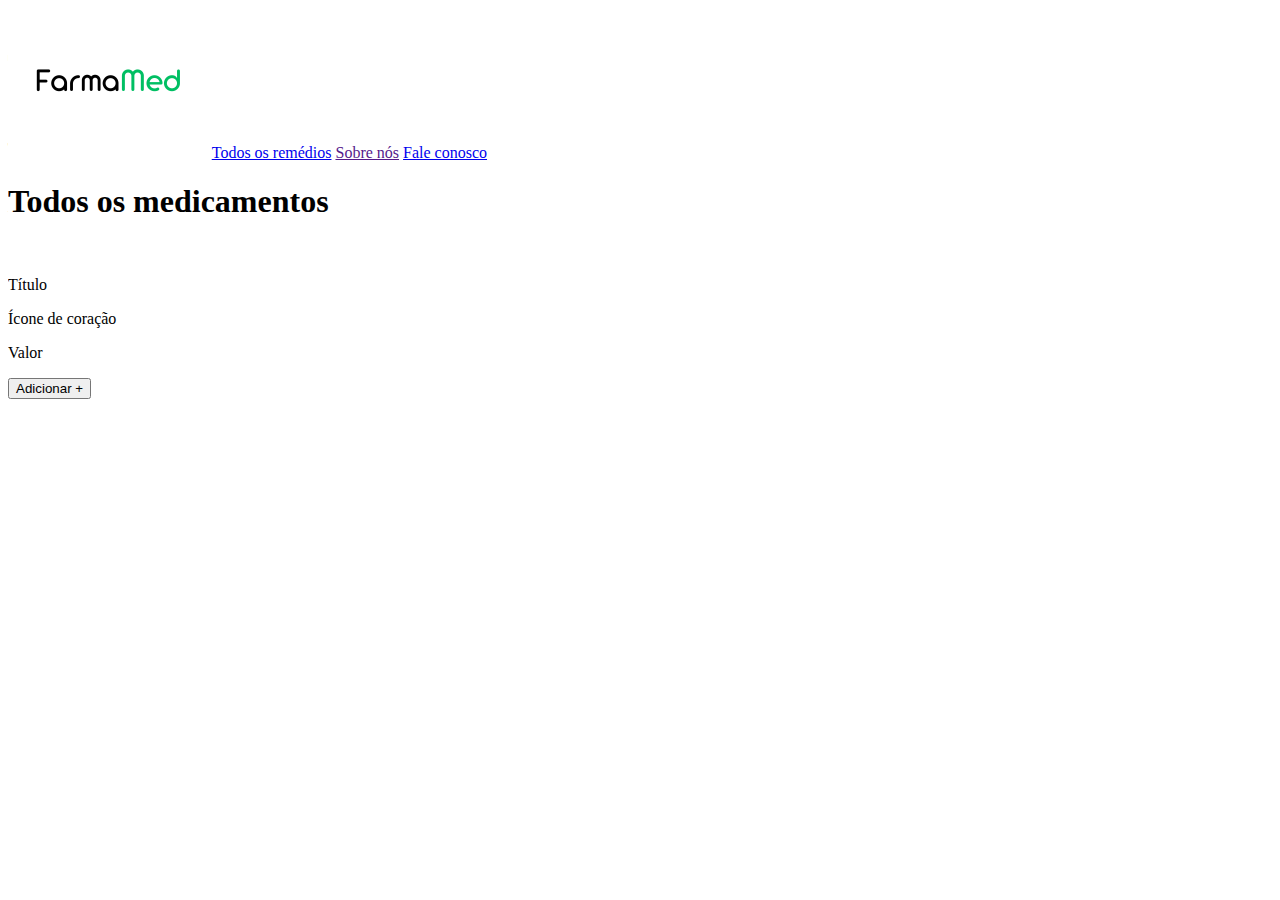
==== index.html @ 1b94706d "HTML finalizado" ====
<!DOCTYPE html>
<html lang="en">
<head>
  <meta charset="UTF-8">
  <meta http-equiv="X-UA-Compatible" content="IE=edge">
  <meta name="viewport" content="width=device-width, initial-scale=1.0">
  <title>FarmaMed</title>
</head>
<body>
  <nav>
    <img src="/assets/img/Logotipo.png" width=200rem />
    <a href="index.html">Todos os remédios</a>
    <a href="">Sobre nós</a>
    <a href="contato.html">Fale conosco</a>
  </nav>
  <section>
    <article>
      <h1>Todos os medicamentos</h1>
      <img />
      <p>Título</p>
      <p>Ícone de coração</p>
      <p>Valor</p>
      <button>Adicionar +</button>
    </article>
  </section>
</body>
</html>
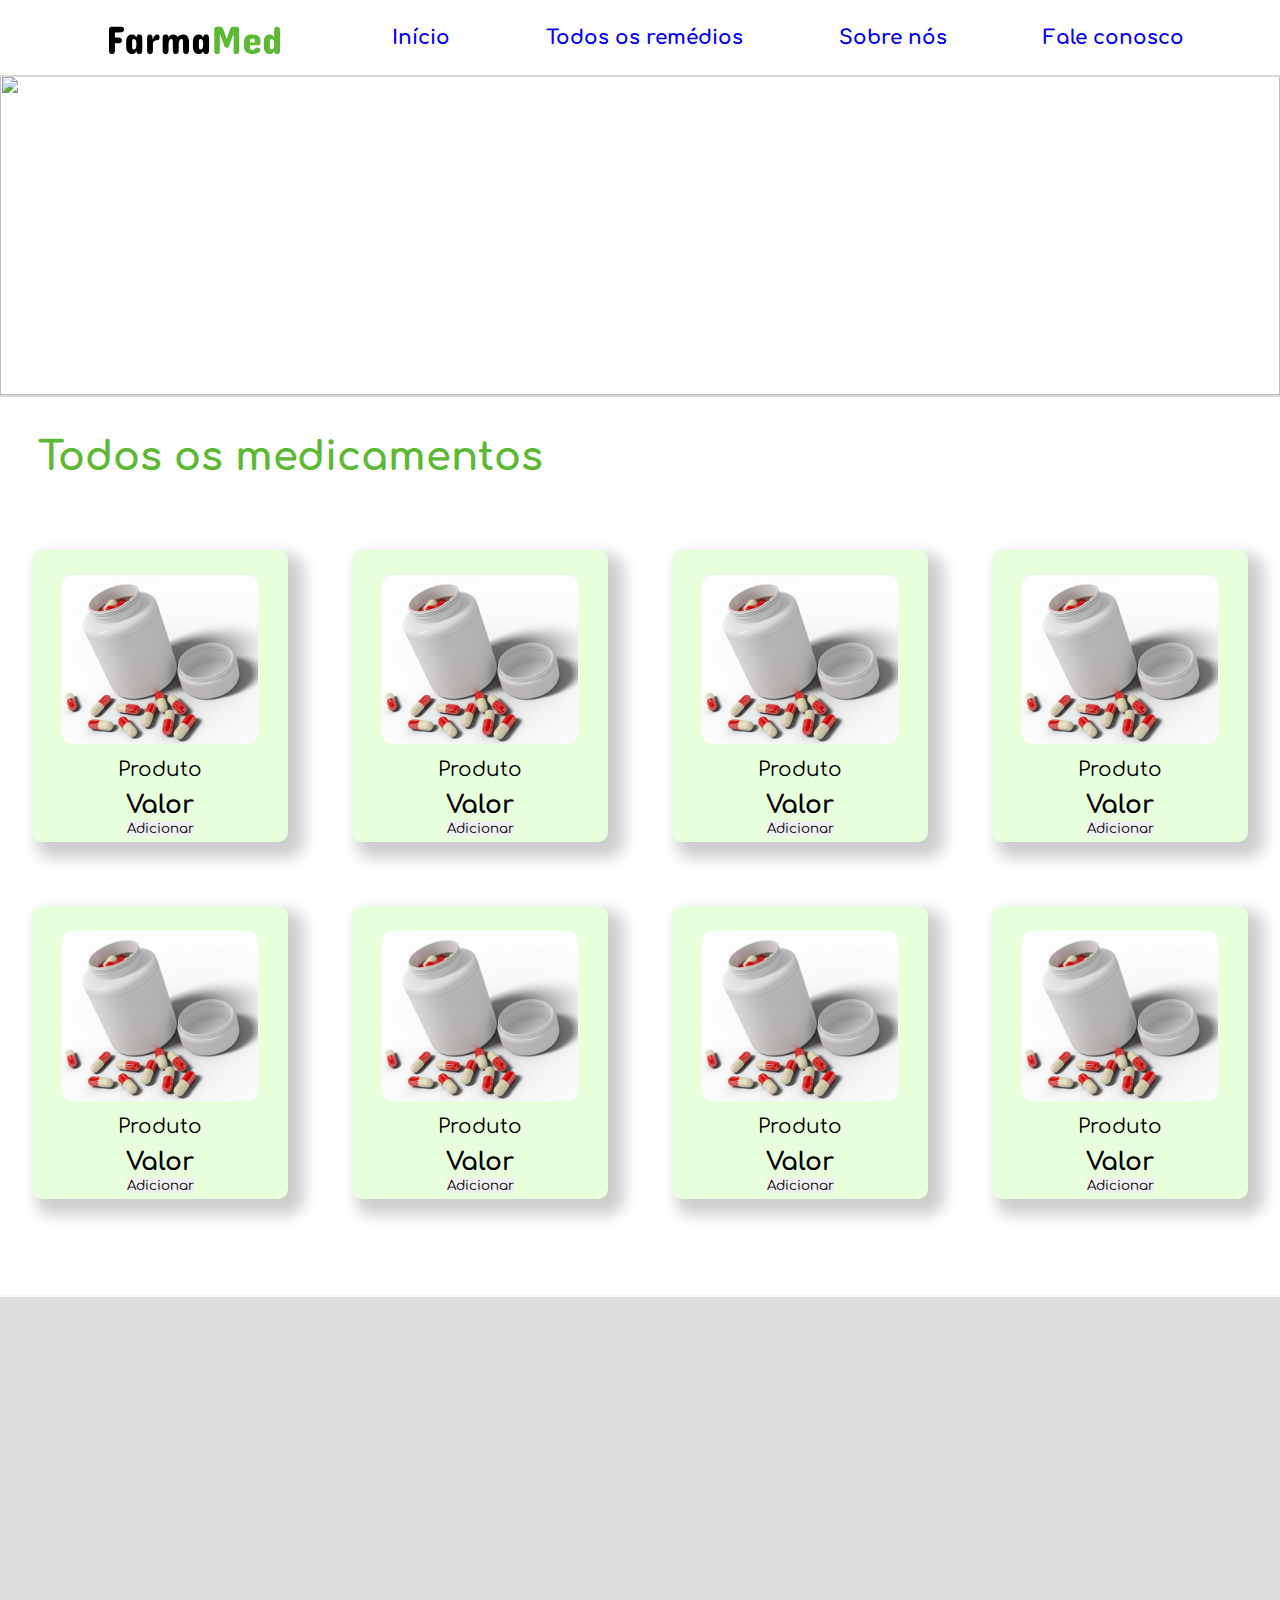
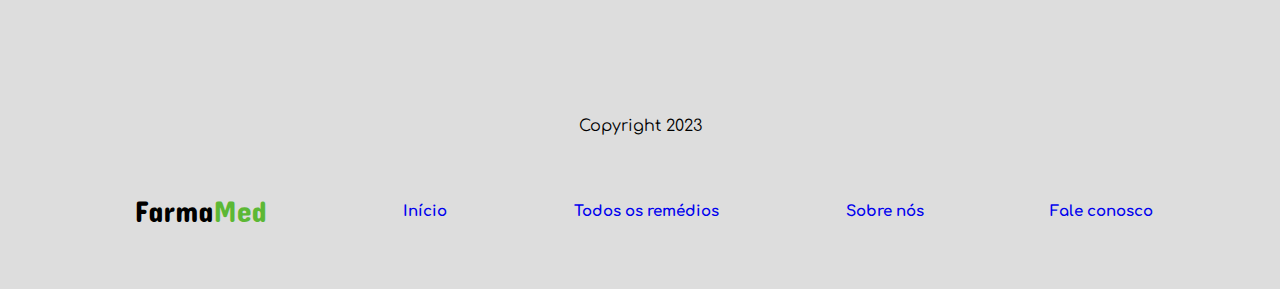
==== commit 754d0102: "Site finalizado" ====
--- a/index.html
+++ b/index.html
@@ -4,24 +4,94 @@
   <meta charset="UTF-8">
   <meta http-equiv="X-UA-Compatible" content="IE=edge">
   <meta name="viewport" content="width=device-width, initial-scale=1.0">
+  <link rel="preconnect" href="https://fonts.googleapis.com">
+  <link rel="preconnect" href="https://fonts.gstatic.com" crossorigin>
+  <link href="https://fonts.googleapis.com/css2?family=Comfortaa:wght@300;400;500;600;700&display=swap" rel="stylesheet">
+  <link rel="stylesheet" href="https://cdnjs.cloudflare.com/ajax/libs/font-awesome/6.4.0/css/all.min.css" integrity="sha512-iecdLmaskl7CVkqkXNQ/ZH/XLlvWZOJyj7Yy7tcenmpD1ypASozpmT/E0iPtmFIB46ZmdtAc9eNBvH0H/ZpiBw==" crossorigin="anonymous" referrerpolicy="no-referrer" />
+  <link rel="stylesheet" href="./styles.css">
   <title>FarmaMed</title>
+  <link rel="icon" type="image/x-icon" href="./assets/img/favicon.ico">
 </head>
 <body>
   <nav>
-    <img src="/assets/img/Logotipo.png" width=200rem />
+    <a href="medicamentos.html"><img class="logo" src="/assets/img/logotipo.svg" /></a>
+    <a href="medicamentos.html">Início</a>
     <a href="index.html">Todos os remédios</a>
-    <a href="">Sobre nós</a>
+    <a href="sobre.html">Sobre nós</a>
     <a href="contato.html">Fale conosco</a>
   </nav>
-  <section>
-    <article>
-      <h1>Todos os medicamentos</h1>
-      <img />
-      <p>Título</p>
-      <p>Ícone de coração</p>
-      <p>Valor</p>
-      <button>Adicionar +</button>
+  <img class="banner" src="./assets/img/banner.jpg">
+  <div class="titulo">
+    <h1 href="medicamentos.html">Todos os medicamentos</h1>
+  </div>
+  <section class="lista">    
+    <article class="cartao">
+      <i class="fa-regular fa-heart"></i>
+      <img class="remedio" src="./assets/img/remedio.jpg" />
+      <p class="produto">Produto</p>
+      <p class="valor">Valor</p>
+      <button class="adicionar">Adicionar</button>
+    </article>
+    <article class="cartao">
+      <i class="fa-regular fa-heart"></i>
+      <img class="remedio" src="./assets/img/remedio.jpg" />
+      <p class="produto">Produto</p>
+      <p class="valor">Valor</p>
+      <button class="adicionar">Adicionar</button>
+    </article>
+    <article class="cartao">
+      <i class="fa-regular fa-heart"></i>
+      <img class="remedio" src="./assets/img/remedio.jpg" />
+      <p class="produto">Produto</p>
+      <p class="valor">Valor</p>
+      <button class="adicionar">Adicionar</button>
+    </article>
+    <article class="cartao">
+      <i class="fa-regular fa-heart"></i>
+      <img class="remedio" src="./assets/img/remedio.jpg" />
+      <p class="produto">Produto</p>
+      <p class="valor">Valor</p>
+      <button class="adicionar">Adicionar</button>
+    </article>
+    <article class="cartao">
+      <i class="fa-regular fa-heart"></i>
+      <img class="remedio" src="./assets/img/remedio.jpg" />
+      <p class="produto">Produto</p>
+      <p class="valor">Valor</p>
+      <button class="adicionar">Adicionar</button>
+    </article>
+    <article class="cartao">
+      <i class="fa-regular fa-heart"></i>
+      <img class="remedio" src="./assets/img/remedio.jpg" />
+      <p class="produto">Produto</p>
+      <p class="valor">Valor</p>
+      <button class="adicionar">Adicionar</button>
+    </article>
+    <article class="cartao">
+      <i class="fa-regular fa-heart"></i>
+      <img class="remedio" src="./assets/img/remedio.jpg" />
+      <p class="produto">Produto</p>
+      <p class="valor">Valor</p>
+      <button class="adicionar">Adicionar</button>
+    </article>
+    <article class="cartao">
+      <i class="fa-regular fa-heart"></i>
+      <img class="remedio" src="./assets/img/remedio.jpg" />
+      <p class="produto">Produto</p>
+      <p class="valor">Valor</p>
+      <button class="adicionar">Adicionar</button>
     </article>
   </section>
+  <footer>
+    <iframe class="mapa" src="https://www.google.com/maps/embed?pb=!1m18!1m12!1m3!1d4543.016243077608!2d-48.62096247041908!3d-27.561574144524613!2m3!1f0!2f0!3f0!3m2!1i1024!2i768!4f13.1!3m3!1m2!1s0x952749a191cd2db3%3A0x351661deedff1104!2sR.%20Jo%C3%A3o%20Sandim%2C%202%20-%20Ipiranga%2C%20S%C3%A3o%20Jos%C3%A9%20-%20SC%2C%2088111-350!5e0!3m2!1spt-BR!2sbr!4v1685662185340!5m2!1spt-BR!2sbr" allowfullscreen="" loading="lazy" referrerpolicy="no-referrer-when-downgrade"></iframe>
+    <p>Copyright 2023</p>
+    <div class="linksFooter">
+      <a href="medicamentos.html"><img class="logoFooter" src="/assets/img/logotipo.svg" /></a>
+      <a href="medicamentos.html">Início</a>
+      <a href="index.html">Todos os remédios</a>
+      <a href="sobre.html">Sobre nós</a>
+      <a href="contato.html">Fale conosco</a>
+    </div>
+  </footer>
 </body>
 </html>--- a/styles.css
+++ b/styles.css
@@ -0,0 +1,262 @@
+* {
+  margin: 0;
+  padding: 0;
+  border: 0;
+  font-family: 'Comfortaa', cursive;
+}
+
+body {
+  padding-top: 75px;
+}
+
+nav {
+  display: flex;
+  justify-content: space-evenly;
+  align-items: center;
+  width: 100%;
+  height: 75px;
+  font-size: 20px;
+  font-weight: bold;
+  color: #000000;
+  background-color: #ffffff;
+  border-style: solid;
+  border-width: 2px;
+  border-color: #dadada;
+  border-top: none;
+  border-left: none;
+  border-right: none;
+  position: fixed;
+  top: 0;
+  z-index: 1;
+}
+
+nav > a {
+  text-decoration: none;
+}
+
+nav > a:visited {
+  text-decoration: none;
+  color: #000000;
+}
+
+a {
+  transform: scale(1);
+  transition-duration: 1s;
+}
+
+a:hover {
+  text-decoration: underline;
+  transform: scale(1.05);
+  transition-duration: 1s;
+}
+
+.logo {
+  display: flex;
+  justify-content: flex-start;
+  height: 20vh;
+  min-height: 200px;
+}
+
+.titulo {
+  padding: 3%;
+  text-align: left;
+  color: #5CB835;
+  font-size: 20px;
+  border-style: solid;
+  border-width: 2px;
+  border-color: #dadada;
+  border-bottom: none;
+  border-left: none;
+  border-right: none;
+}
+
+
+footer {
+  text-align: center;
+  margin-top: 5%;
+  padding-top: 2%;
+  border-style: solid;
+  border-width: 2px;
+  border-color: #f8f8f8;
+  border-left: none;
+  border-right: none;
+  border-bottom: none;
+  background-color: #dddddd;
+}
+
+.mapa {
+  margin: 20px;
+  height: 350px;
+  width: 350px;
+  border: none;
+  border-radius: 10px;
+}
+
+.linksFooter {
+  display: flex;
+  justify-content: space-evenly;
+  align-items: center;
+  font-size: 15px;
+  font-weight: bold;
+  color: #000000;
+}
+
+.linksFooter > a {
+  text-decoration: none;
+}
+
+.linksFooter > a:hover {
+  text-decoration: underline;
+}
+
+.linksFooter > a:visited {
+  text-decoration: none;
+  color: #000000;
+}
+
+.logoFooter {
+  height: 150px;
+  align-items: center;
+}
+
+/* "Início" e "Todos os remédios" */
+
+.banner {
+  display: block;
+  width: 100%;
+  height: 25vw;
+  max-height: 400px;
+  object-fit: cover;
+  box-sizing: border-box;
+  background-color: #ffffff;
+}
+
+.fa-regular, .fa-heart {
+  color: #000000;
+  margin-bottom: 20px;
+  display: flex;
+  justify-content: flex-end;
+  font-size: 20px;
+  transform: scale(1);
+  transition-duration: 0.5s;
+  box-sizing: border-box;
+  position: relative;
+}
+
+.lista {
+  display: grid;
+  grid-template-columns: repeat(4, 1fr);
+  justify-content: space-evenly;
+  margin-bottom: 50px;
+}
+
+.cartao {
+  margin: 10%;
+  padding: 5px;
+  height: auto;
+  border-radius: 10px;
+  text-align: center;
+  box-sizing: border-box;
+  background-color: #e7ffdc;
+  box-shadow: 10px 10px 15px 6px rgba(0,0,0,0.2);
+}
+
+.remedio {
+  width: 80%;
+  border: none;
+  border-radius: 10px;
+  box-sizing: border-box;
+}
+
+.produto {
+  margin: 10px;
+  font-size: 20px;
+}
+
+.valor {
+  font-size: 25px;
+  font-weight: bold;
+}
+
+.botao {
+  margin: 5%;
+  padding: 10px;
+  border-style: solid;
+  border-color: #5CB835;
+  border-width: 2px;
+  border-radius: 10px;
+  font-size: 25px;
+  font-weight: bold;
+  transform: scale(1);
+  transition-duration: 0.5s;
+  background-color: #ffffff;
+  box-shadow: 3px 3px 10px 3px rgba(0,0,0,0.2);
+}
+
+.botao:hover {
+  transform: scale(1.05);
+  background-color: #f0f0f0;
+  transition-duration: 0.5s;
+}
+
+/* "Sobre nós" */
+
+.sobre {
+  padding: 3%;
+  text-align: justify;
+}
+
+.retratos {
+  display: grid;
+  grid-template-columns: 250px 250px;
+  justify-content: center;
+}
+
+.retrato {
+  width: 250px;
+  height: 250px;
+}
+
+.redesSociais {
+  display: flex;
+  justify-content: space-evenly;
+}
+
+.redeSocial {
+  width: 50px;
+}
+
+/* "Fale conosco" */
+
+.formulario {
+  margin-left: 15%;
+  margin-right: 15%;
+  padding: 3%;
+  text-align: center;
+  border-radius: 10px;
+  box-sizing: border-box;
+  background-color: #e7ffdc;
+  box-shadow: 3px 3px 10px 3px rgba(0,0,0,0.2);
+}
+
+.labelGeral {
+  padding-top: 35px;
+  padding-bottom: 15px;
+  display: block;
+  font-size: 25px;
+  font-weight: bold;
+}
+
+input, #assunto, #mensagem {
+  padding: 10px;
+  width: 250px;
+  max-width: 250px;
+  border-style: solid;
+  border-width: 1px;
+  box-sizing: border-box;
+}
+
+#mensagem {
+  height: 200px;
+  margin-bottom: 25px;
+}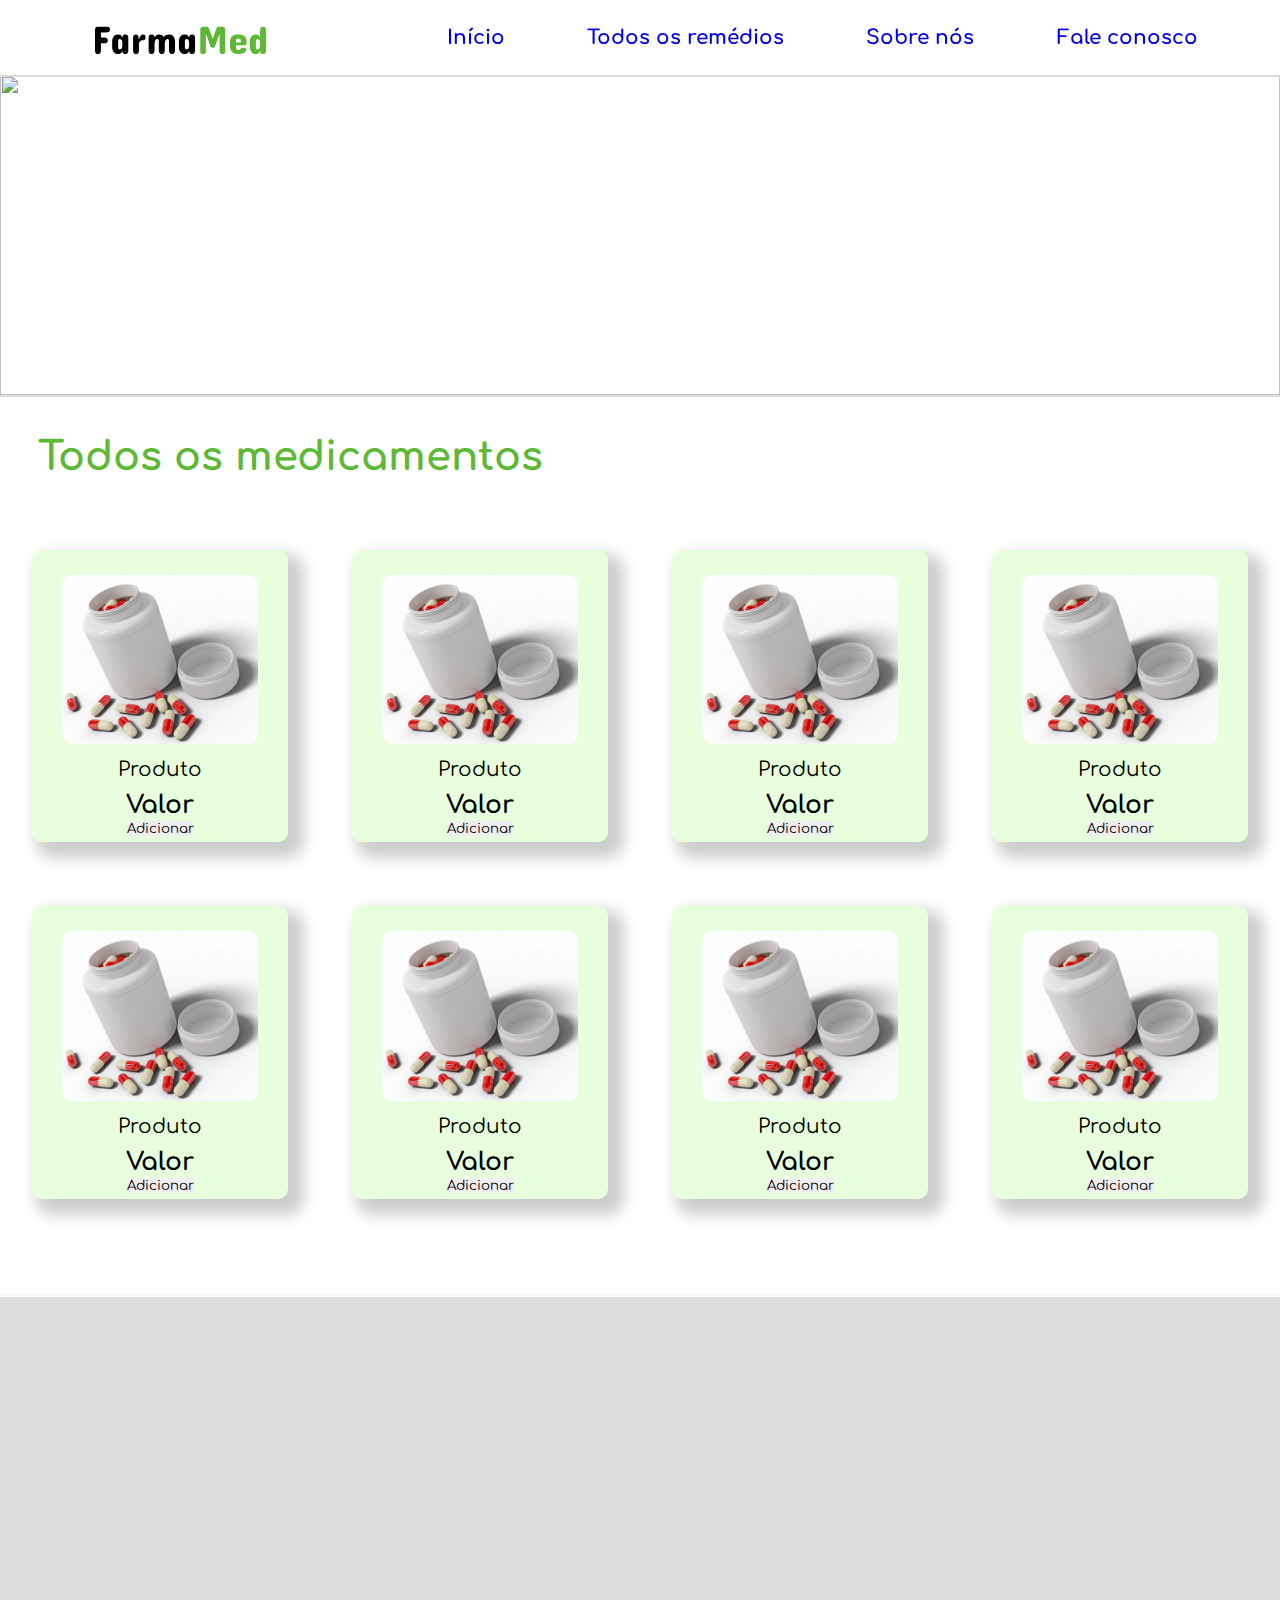
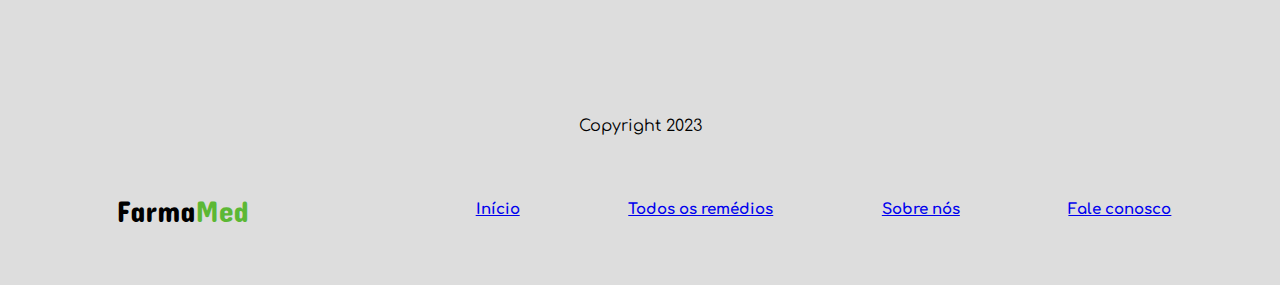
==== commit 4831e0b6: "Site finalizado atualizado" ====
--- a/index.html
+++ b/index.html
@@ -14,11 +14,14 @@
 </head>
 <body>
   <nav>
-    <a href="medicamentos.html"><img class="logo" src="/assets/img/logotipo.svg" /></a>
-    <a href="medicamentos.html">Início</a>
-    <a href="index.html">Todos os remédios</a>
-    <a href="sobre.html">Sobre nós</a>
-    <a href="contato.html">Fale conosco</a>
+    <img class="logo" src="/assets/img/logotipo.svg" alt="Logotipo" usemap="#logotipo"/>
+      <map name="logotipo">
+        <area shape="rect" coords="0, 0, 400, 140" href="medicamentos.html">
+      </map>
+    <a class="linksNav" href="medicamentos.html">Início</a>
+    <a class="linksNav" href="index.html">Todos os remédios</a>
+    <a class="linksNav" href="sobre.html">Sobre nós</a>
+    <a class="linksNav" href="contato.html">Fale conosco</a>
   </nav>
   <img class="banner" src="./assets/img/banner.jpg">
   <div class="titulo">
@@ -86,7 +89,10 @@
     <iframe class="mapa" src="https://www.google.com/maps/embed?pb=!1m18!1m12!1m3!1d4543.016243077608!2d-48.62096247041908!3d-27.561574144524613!2m3!1f0!2f0!3f0!3m2!1i1024!2i768!4f13.1!3m3!1m2!1s0x952749a191cd2db3%3A0x351661deedff1104!2sR.%20Jo%C3%A3o%20Sandim%2C%202%20-%20Ipiranga%2C%20S%C3%A3o%20Jos%C3%A9%20-%20SC%2C%2088111-350!5e0!3m2!1spt-BR!2sbr!4v1685662185340!5m2!1spt-BR!2sbr" allowfullscreen="" loading="lazy" referrerpolicy="no-referrer-when-downgrade"></iframe>
     <p>Copyright 2023</p>
     <div class="linksFooter">
-      <a href="medicamentos.html"><img class="logoFooter" src="/assets/img/logotipo.svg" /></a>
+      <img class="logoFooter" src="/assets/img/logotipo.svg" alt="Logotipo" usemap="#logotipoFooter"/>
+      <map name="logotipoFooter">
+        <area shape="rect" coords="0, 40, 400, 100" href="medicamentos.html">
+      </map>
       <a href="medicamentos.html">Início</a>
       <a href="index.html">Todos os remédios</a>
       <a href="sobre.html">Sobre nós</a>
--- a/styles.css
+++ b/styles.css
@@ -5,9 +5,13 @@
   font-family: 'Comfortaa', cursive;
 }
 
+/* Body geral */
+
 body {
   padding-top: 75px;
 }
+
+/* Nav geral */
 
 nav {
   display: flex;
@@ -30,22 +34,22 @@
   z-index: 1;
 }
 
-nav > a {
-  text-decoration: none;
-}
-
-nav > a:visited {
-  text-decoration: none;
-  color: #000000;
-}
-
-a {
+nav > .linksNav {
+  text-decoration: none;
+}
+
+nav > .linksNav:visited {
+  text-decoration: none;
+  color: #000000;
+}
+
+.linksNav {
   transform: scale(1);
   transition-duration: 1s;
 }
 
-a:hover {
-  text-decoration: underline;
+.linksNav:hover {
+  border-bottom: 1px solid;
   transform: scale(1.05);
   transition-duration: 1s;
 }
@@ -56,6 +60,8 @@
   height: 20vh;
   min-height: 200px;
 }
+
+/* Título geral */
 
 .titulo {
   padding: 3%;
@@ -70,6 +76,7 @@
   border-right: none;
 }
 
+/* Footer geral */
 
 footer {
   text-align: center;
@@ -101,15 +108,17 @@
   color: #000000;
 }
 
-.linksFooter > a {
-  text-decoration: none;
-}
-
-.linksFooter > a:hover {
-  text-decoration: underline;
-}
-
-.linksFooter > a:visited {
+.linkFooter {
+  text-decoration: none;
+}
+
+.linkFooter:hover {
+  border-bottom: 1px solid;
+  transform: scale(1.05);
+  transition-duration: 1s;
+}
+
+.linkFooter:visited {
   text-decoration: none;
   color: #000000;
 }
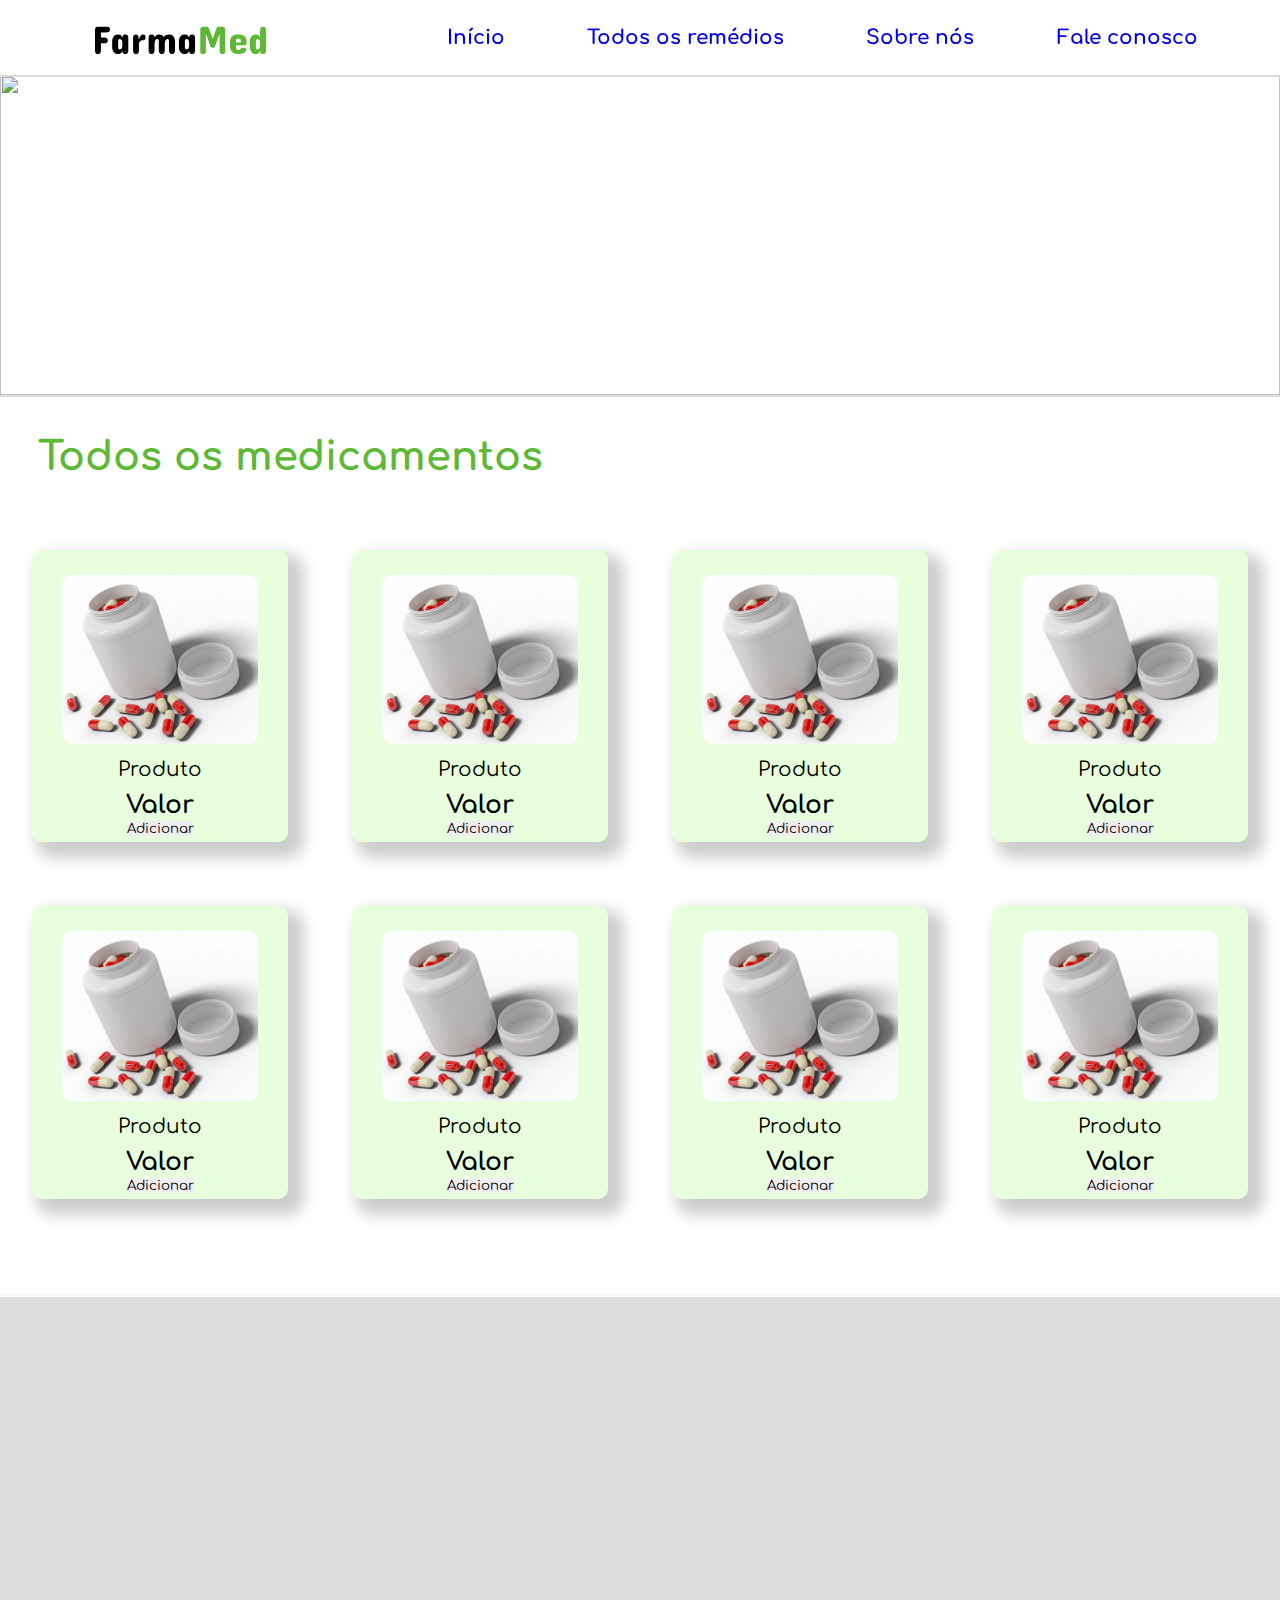
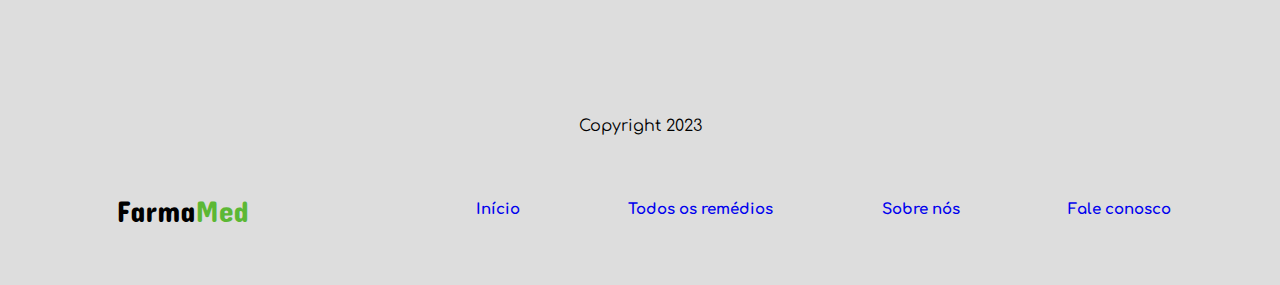
==== commit 8033c79d: "Site finalizado atualizado" ====
--- a/index.html
+++ b/index.html
@@ -93,10 +93,10 @@
       <map name="logotipoFooter">
         <area shape="rect" coords="0, 40, 400, 100" href="medicamentos.html">
       </map>
-      <a href="medicamentos.html">Início</a>
-      <a href="index.html">Todos os remédios</a>
-      <a href="sobre.html">Sobre nós</a>
-      <a href="contato.html">Fale conosco</a>
+      <a class="linkFooter" href="medicamentos.html">Início</a>
+      <a class="linkFooter" href="index.html">Todos os remédios</a>
+      <a class="linkFooter" href="sobre.html">Sobre nós</a>
+      <a class="linkFooter" href="contato.html">Fale conosco</a>
     </div>
   </footer>
 </body>
--- a/styles.css
+++ b/styles.css
@@ -233,6 +233,13 @@
 
 .redeSocial {
   width: 50px;
+  transform: scale(1);
+  transition-duration: 1s;
+}
+
+.redeSocial:hover {
+  transform: scale(1.15);
+  transition-duration: 1s;
 }
 
 /* "Fale conosco" */
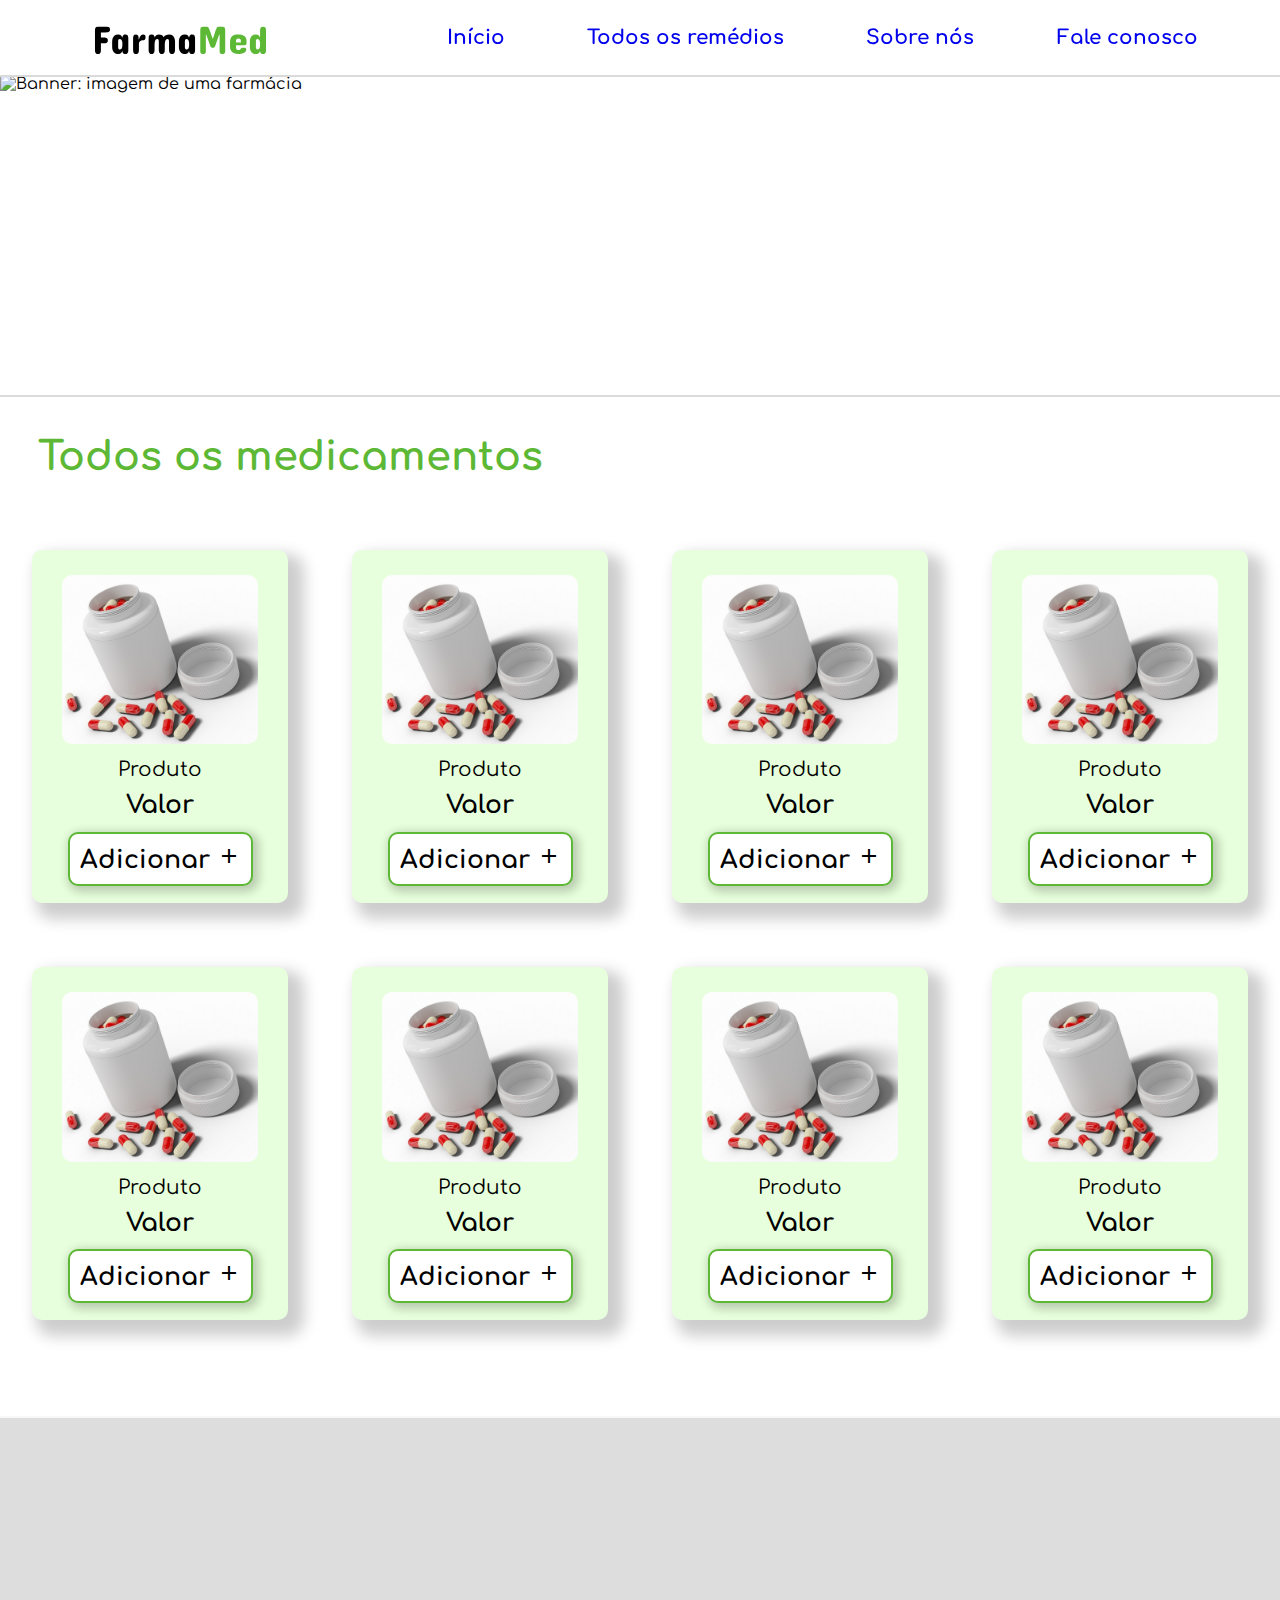
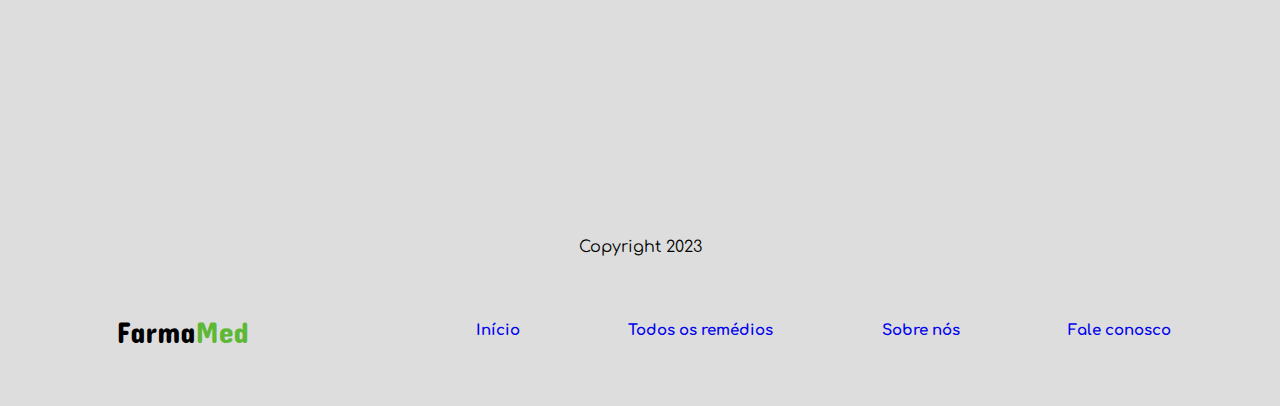
==== commit 0ef9f939: "Ícone do botão adicionado" ====
--- a/index.html
+++ b/index.html
@@ -8,6 +8,7 @@
   <link rel="preconnect" href="https://fonts.gstatic.com" crossorigin>
   <link href="https://fonts.googleapis.com/css2?family=Comfortaa:wght@300;400;500;600;700&display=swap" rel="stylesheet">
   <link rel="stylesheet" href="https://cdnjs.cloudflare.com/ajax/libs/font-awesome/6.4.0/css/all.min.css" integrity="sha512-iecdLmaskl7CVkqkXNQ/ZH/XLlvWZOJyj7Yy7tcenmpD1ypASozpmT/E0iPtmFIB46ZmdtAc9eNBvH0H/ZpiBw==" crossorigin="anonymous" referrerpolicy="no-referrer" />
+  <link rel="stylesheet" href="https://fonts.googleapis.com/css2?family=Material+Symbols+Outlined:opsz,wght,FILL,GRAD@20..48,100..700,0..1,-50..200" />
   <link rel="stylesheet" href="./styles.css">
   <title>FarmaMed</title>
   <link rel="icon" type="image/x-icon" href="./assets/img/favicon.ico">
@@ -23,66 +24,66 @@
     <a class="linksNav" href="sobre.html">Sobre nós</a>
     <a class="linksNav" href="contato.html">Fale conosco</a>
   </nav>
-  <img class="banner" src="./assets/img/banner.jpg">
+  <img class="banner" src="./assets/img/banner.jpg" alt="Banner: imagem de uma farmácia">
   <div class="titulo">
-    <h1 href="medicamentos.html">Todos os medicamentos</h1>
+    <h1>Todos os medicamentos</h1>
   </div>
   <section class="lista">    
     <article class="cartao">
       <i class="fa-regular fa-heart"></i>
-      <img class="remedio" src="./assets/img/remedio.jpg" />
+      <img class="remedio" src="./assets/img/remedio.jpg" alt="Imagem de uma embalagem de remédio e várias pílulas sobre uma mesa"/>
       <p class="produto">Produto</p>
       <p class="valor">Valor</p>
-      <button class="adicionar">Adicionar</button>
+      <button class="botao">Adicionar <span class="material-symbols-outlined">add</span></button>
     </article>
     <article class="cartao">
       <i class="fa-regular fa-heart"></i>
-      <img class="remedio" src="./assets/img/remedio.jpg" />
+      <img class="remedio" src="./assets/img/remedio.jpg" alt="Imagem de uma embalagem de remédio e várias pílulas sobre uma mesa"/>
       <p class="produto">Produto</p>
       <p class="valor">Valor</p>
-      <button class="adicionar">Adicionar</button>
+      <button class="botao">Adicionar <span class="material-symbols-outlined">add</span></button>
     </article>
     <article class="cartao">
       <i class="fa-regular fa-heart"></i>
-      <img class="remedio" src="./assets/img/remedio.jpg" />
+      <img class="remedio" src="./assets/img/remedio.jpg" alt="Imagem de uma embalagem de remédio e várias pílulas sobre uma mesa"/>
       <p class="produto">Produto</p>
       <p class="valor">Valor</p>
-      <button class="adicionar">Adicionar</button>
+      <button class="botao">Adicionar <span class="material-symbols-outlined">add</span></button>
     </article>
     <article class="cartao">
       <i class="fa-regular fa-heart"></i>
-      <img class="remedio" src="./assets/img/remedio.jpg" />
+      <img class="remedio" src="./assets/img/remedio.jpg" alt="Imagem de uma embalagem de remédio e várias pílulas sobre uma mesa"/>
       <p class="produto">Produto</p>
       <p class="valor">Valor</p>
-      <button class="adicionar">Adicionar</button>
+      <button class="botao">Adicionar <span class="material-symbols-outlined">add</span></button>
     </article>
     <article class="cartao">
       <i class="fa-regular fa-heart"></i>
-      <img class="remedio" src="./assets/img/remedio.jpg" />
+      <img class="remedio" src="./assets/img/remedio.jpg" alt="Imagem de uma embalagem de remédio e várias pílulas sobre uma mesa"/>
       <p class="produto">Produto</p>
       <p class="valor">Valor</p>
-      <button class="adicionar">Adicionar</button>
+      <button class="botao">Adicionar <span class="material-symbols-outlined">add</span></button>
     </article>
     <article class="cartao">
       <i class="fa-regular fa-heart"></i>
-      <img class="remedio" src="./assets/img/remedio.jpg" />
+      <img class="remedio" src="./assets/img/remedio.jpg" alt="Imagem de uma embalagem de remédio e várias pílulas sobre uma mesa"/>
       <p class="produto">Produto</p>
       <p class="valor">Valor</p>
-      <button class="adicionar">Adicionar</button>
+      <button class="botao">Adicionar <span class="material-symbols-outlined">add</span></button>
     </article>
     <article class="cartao">
       <i class="fa-regular fa-heart"></i>
-      <img class="remedio" src="./assets/img/remedio.jpg" />
+      <img class="remedio" src="./assets/img/remedio.jpg" alt="Imagem de uma embalagem de remédio e várias pílulas sobre uma mesa"/>
       <p class="produto">Produto</p>
       <p class="valor">Valor</p>
-      <button class="adicionar">Adicionar</button>
+      <button class="botao">Adicionar <span class="material-symbols-outlined">add</span></button>
     </article>
     <article class="cartao">
       <i class="fa-regular fa-heart"></i>
-      <img class="remedio" src="./assets/img/remedio.jpg" />
+      <img class="remedio" src="./assets/img/remedio.jpg" alt="Imagem de uma embalagem de remédio e várias pílulas sobre uma mesa"/>
       <p class="produto">Produto</p>
       <p class="valor">Valor</p>
-      <button class="adicionar">Adicionar</button>
+      <button class="botao">Adicionar <span class="material-symbols-outlined">add</span></button>
     </article>
   </section>
   <footer>
